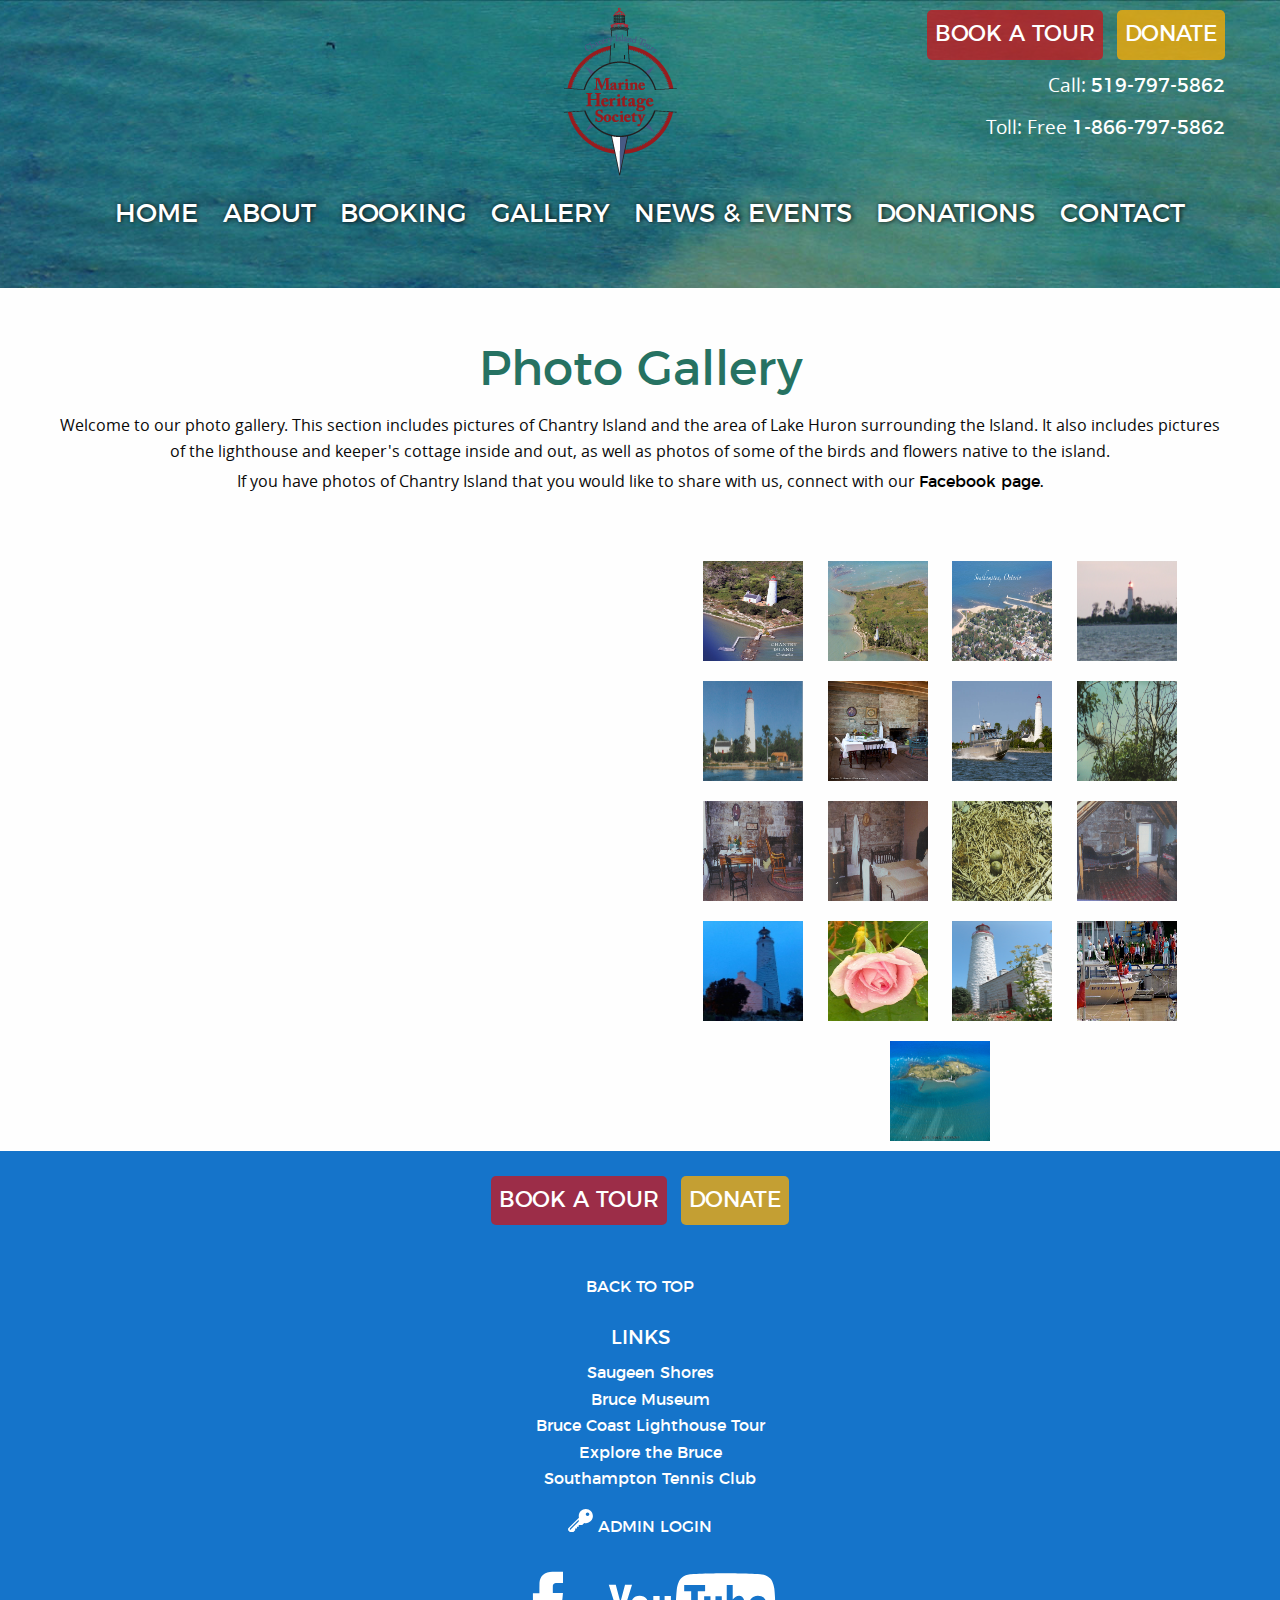
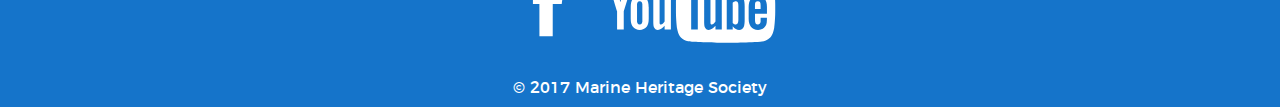
==== gallery.html @ 5c1203e1 "Initial Files Uploaded" ====
<!doctype html>
<html class="no-js" lang="en" dir="ltr">
  <head>
    <meta charset="utf-8">
    <meta http-equiv="x-ua-compatible" content="ie=edge">
    <meta name="viewport" content="width=device-width, initial-scale=1.0">
    <title>Chantry Island - Gallery</title>
    <link rel="stylesheet" href="css/foundation.css">
    <link rel="stylesheet" href="css/app.css">
  </head>
  <body>
    <div class="row">
      <div class="small-12 columns">
        <h1 class="hide">Chantry Island - Gallery</h1>
      </div>
    </div>

    <header>
    <section class="row">
    <h2 class="hide">Book or Call Now!</h2>
    <div class="small-2  medium-2 medium-push-5 column">
    <img src="images/MHS_logo.png" id="logo" alt="Marine Heritage Society Logo">
    </div>
    <div class="small-10 medium-5 column" id="bookCallNav">
    <a href="booking.html" role="button" class="tourBtnSmall">BOOK A TOUR</a>
    <a href="donations.html" role="button" class="donateBtnSmall">DONATE</a>
    <p>Call: <a href="tel:519-797-5862">519-797-5862</a></p>
    <p>Toll: Free <a href="tel:+1-866-797-5862">1-866-797-5862</a></p>
    </div>
    </section>

    <div class="row">
    <nav id="mainNav" class="small-12 columns">
    <h2 class="hide">Main Navigation</h2>
        
    <div class="title-bar" data-responsive-toggle="top-menu" data-hide-for="large">
    <button class="menu-icon" type="button" data-toggle></button>
                </div>
    <div id="top-menu">
    <ul>
    <li><a class="textShadow1" href="index.html">Home</a></li>
    <li><a class="textShadow1" href="about.html">About</a></li>
    <li><a class="textShadow1" href="booking.html">Booking</a></li>
    <li><a class="textShadow1 navUnderline" href="gallery.html">Gallery</a></li>
    <li><a class="textShadow1" href="newsevents.html">News & Events</a></li>
    <li><a class="textShadow1" href="donations.html">Donations</a></li>
    <li><a class="textShadow1" href="contact.html">Contact</a></li>
    </ul>
    </div>
    </nav>

    </div>
    </header>

    <section class="row pgiSec">
    <div class="small-12 column">
    <h2 class="greenH">Photo Gallery</h2>
    <p>Welcome to our photo gallery. This section includes pictures of Chantry Island and the area of Lake Huron surrounding the Island. It also includes pictures of the lighthouse and keeper's cottage inside and out, as well as photos of some of the birds and flowers native to the island.
    </p>
    <p>If you have photos of Chantry Island that you would like to share with us, connect with our <a href="https://www.facebook.com/MarineHeritageSociety" target="_blank">Facebook page.</a>
    </p> 
    </div>

    </section>

    <div class="row">

    <div class="small-12 medium-6 column galImgCon">         
          <img src="" alt="" class="image">
          <h5 class="caption"></h5>
          <p class="imageCredit"></p>          
      </div>
    

    <div class="small-12 medium-6 column gallery">
    <img src="images/gallery/img1.jpg" alt="Aerial View of Lighthouse" id="img1">
    <img src="images/gallery/img2.jpg" alt="Aerial View of Chantry Island" id="img2">
    <img src="images/gallery/img3.jpg" alt="Aerial View of Southampton, Ontario" id="img3">
    <img src="images/gallery/img4.jpg" alt="Lake View of Chantry Island at Dusk" id="img4">
    <img src="images/gallery/img5.jpg" alt="Lake View of Chantry Island Lighthouse" id="img5">
    <img src="images/gallery/img6.jpg" alt="Chantry Island Lighthouse Interior" id="img6">
    <img src="images/gallery/img7.jpg" alt="Peerless II on Lake Huron" id="img7">
    <img src="images/gallery/img8.jpg" alt="Chantry Island Birds" id="img8">
    <img src="images/gallery/img9.jpg" alt="Chantry Island Lighthouse Interior" id="img9">
    <img src="images/gallery/img10.jpg" alt="Chantry Island Lighthouse Interior" id="img10">
    <img src="images/gallery/img11.jpg" alt="Chantry Island Bird Nest and Eggs" id="img11">
    <img src="images/gallery/img12.jpg" alt="Chantry Island Lighthouse Interior" id="img12">
    <img src="images/gallery/img13.jpg" alt="Chantry Island Lighthouse at Dusk" id="img13">
    <img src="images/gallery/img14.jpg" alt="Chantry Island Flower" id="img14">
    <img src="images/gallery/img15.jpg" alt="Chantry Island Lighthouse" id="img15">
    <img src="images/gallery/img16.jpg" alt="Peerless II at Dock" id="img16">
    <img src="images/gallery/img17.jpg" alt="Aerial View of Chantry Island" id="img17">


    </div>
    </div>



    <div class="footer">
    <footer>
    <h2 class="hide">Footer</h2>
    <div class="row">
    <div class="small-12 column footerBtns">
    <a href="booking.html" role="button" class="tourBtnSmall">BOOK A TOUR</a>
    <a href="donations.html" role="button" class="donateBtnSmall">DONATE</a>
    </div>
    </div>



    <div class="row">
    <div class="small-12 column footerLinks">
    <a href="#bookCallNav">BACK TO TOP</a>
    <h5>LINKS</h5>
    <ul>
        <li><a href="http://www.saugeenshores.ca/en/index.asp" target="_blank">Saugeen Shores</a></li>
        <li><a href="http://www.brucemuseum.ca/" target="_blank">Bruce Museum</a></li>
        <li><a href="http://www.brucecoastlighthouses.com/" target="_blank">Bruce Coast Lighthouse Tour</a></li>
        <li><a href="http://www.explorethebruce.com/" target="_blank">Explore the Bruce</a></li>
        <li><a href="http://www.southamptontennisclub.ca/" target="_blank">Southampton Tennis Club</a></li>
    </ul>
    <object id="keySVG" data="images/key.svg"></object>
    <a href="adminlogin.php">ADMIN LOGIN</a>
    </div>
    </div>

    <div class="row">
    <div class="small-12 column footerSVGs">
    <object class="socIcons" id="fbSVG" data="images/fb-icon.svg"></object>
    <object class="socIcons" id="ytSVG" data="images/yt-icon.svg"></object>
    </div>
    </div>

    <div class="row copySec">
    <div class="small-12 column">
    <p class="copyright">&copy; 2017 Marine Heritage Society</p>
    </div>
    </div>

    </footer>
    </div>


    <script src="js/vendor/jquery.js"></script>
    <script src="js/vendor/what-input.js"></script>
    <script src="js/vendor/foundation.js"></script>
    <script src="js/app.js"></script>
    <script src="js/gallery.js"></script>
  </body>
</html>
---- css/app.css ----
@charset "UTF-8";

/*Fonts*/

@font-face 
{
    font-family: 'open_sansregular';
    src: url('../fonts/opensans-regular-webfont.eot');
    src: url('../fonts/opensans-regular-webfont.eot?#iefix') format('embedded-opentype'),
         url('../fonts/opensans-regular-webfont.woff2') format('woff2'),
         url('../fonts/opensans-regular-webfont.woff') format('woff'),
         url('../fonts/opensans-regular-webfont.ttf') format('truetype'),
         url('../fonts/opensans-regular-webfont.svg#open_sansregular') format('svg');
    font-weight: normal;
    font-style: normal;

}

@font-face 
{
    font-family: 'montserratregular';
    src: url('../fonts/montserrat-regular-webfont.eot');
    src: url('../fonts/montserrat-regular-webfont.eot?#iefix') format('embedded-opentype'),
         url('../fonts/montserrat-regular-webfont.woff2') format('woff2'),
         url('../fonts/montserrat-regular-webfont.woff') format('woff'),
         url('../fonts/montserrat-regular-webfont.ttf') format('truetype'),
         url('../fonts/montserrat-regular-webfont.svg#montserratregular') format('svg');
    font-weight: normal;
    font-style: normal;

}

/*Global Styles*/

p, td
{
    font-family: 'open_sansregular', Arial, sans-serif;
    margin-bottom: 0.3rem;
}


h1, h2, h3, h4, h5, h6, a, th
{
    font-family: 'montserratregular', "Lucida Sans", "DejaVu Sans", Verdana, sans-serif;
}

h2
{
    font-size: 2em;
}

.textShadow1
{
     text-shadow: 1px 0px 5px rgba(0, 0, 0, 1);
}

a
{
    color: white;
}

a:hover
{
    color: white;
}

a:focus
{
    color: white;
}

.greenH
{
    color: #267262;
}

.blueH
{
    color: #1574ca;
}

.yellowH
{
    color: #ffae00;
}

/*Header*/

header
{
    background: url('../images/header-bg.jpg');
    background-position: center;
    background-attachment: fixed;
    background-repeat: no-repeat;
    background-size: cover;
    color: white;
}

#logo
{
    min-width: 90px;
}

#bookCallNav
{
    text-align: right;
    margin-top: 10px;
}

#bookCallNav p
{
    margin-top: 10px;
    font-size: 1em;
}

#bookCallNav p:nth-child(4)
{
    margin-bottom: 25px;
}

.donateBtnSmall
{
    background-color: rgba(255,174,0,.75);
    border: none;
    border-radius: 5px;
    color: white;
    font-size: 1em;
    padding: 5px;
    display: inline-block;
}

.tourBtnSmall
{
    background-color: rgba(201,21,28,.75);
    border: none;
    border-radius: 5px;
    color: white;
    font-size: 1em;
    padding: 5px;
    display: inline-block;
    margin-right: 10px;
}

.navUnderline
{
    text-decoration: underline;
}

.title-bar
{
    margin-bottom: 10px;
    padding-right: 0rem;
}

.title-bar .menu-icon 
{
    margin-right: 0rem; 
}

.menu-icon::after
{
    background: white;
    box-shadow: 0 50px 0 white, 0 25px 0 white; 
}

.menu-icon:hover::after 
{
    background: white;
    box-shadow: 0 50px 0 white, 0 25px 0 white; 
}

#mainNav
{
    margin: 0;
    text-align: center;
}

#mainNav ul
{
    list-style-type: none;
}

#mainNav li a
{
    font-size: 1.2em;
    display: block;
    color: white;
    padding: 5px 0 5px 0;
    text-transform: uppercase;
    transition: all .3s ease-in-out;
    font-family: 'montserratregular', "Lucida Sans", "DejaVu Sans", Verdana, sans-serif;
}

#headline
{
    text-align: center;
    margin-bottom: 100px;
}

#headline h2
{

}

#headline h3
{
    padding-top: 0px;
    font-size: 3.6em;
}

#headline h4
{
    font-size: 1.6em;
    margin-bottom: 50px;
}

.tourBtnBig
{
    background-color: rgba(201,21,28,.75);
    border: none;
    border-radius: 5px;
    color: white;
    font-size: 2.4em;
    padding: 10px;
}

.tourBtnBig:hover
{
    color: white;
    cursor: pointer;
}

/*Video*/

.videoSec
{
    margin-top: 50px;
    text-align: center;
}

.video
{
    width: 100% !important;
    height: auto !important;
    background-color: black;
}

/*Index*/

.mhsSec
{
    margin-top: 50px;
}

.mhsSec div:nth-child(2)
{
    text-align: center;
}

.mhsSec a
{
    color: black;
}

.mhsSec p
{
    margin-bottom: 25px;
}

.tciSec
{
    margin-top: 50px;
    margin-bottom: 50px;
}

.tciSec div:first-child
{
    text-align: center;
}

.tciSec img
{
    margin-bottom: 25px;
}

/*About Page*/

.aboutCISec
{
    margin-top: 50px;
}

.aboutCISec img
{
    margin-top: 75px;
}

.lhSec
{
    margin-top: 50px;
    margin-bottom: 50px;
}

.lhSec h2
{
    text-align: center;
}

.ciBASec h2
{
    margin-top: 25px;
}

.textOverlay p:nth-child(2)
{
    margin-bottom: 25px;
}

.fdiSec
{
    margin-top: 50px;
    margin-bottom: 50px;
}

.fdiSec h2
{
    margin-top: 25px;
}

/*Booking Page*/
#bookTSec
{
    
    background: url('../images/chantryisland-sunset.jpg');
    background-position: center;
    background-attachment: fixed;
    background-repeat: no-repeat;
    background-size: cover;
    border-top: 10px solid white;
    color: white;
    text-align: center;
}

#bookTSec p
{   
    font-size: 1em;
}

#bookTSec h2
{
    margin-top: 50px;
    margin-bottom: 0rem;

}

#bookTSec p:nth-child(4)
{
    margin-bottom: 50px;
}

#cpp
{
    font-size: 1.4em;
    font-weight: 600;
}

#bookTSec p:nth-child(13)
{
    margin-bottom: 50px;
}

#bookTSec p:nth-child(14)
{
    font-size: 1.6em;
}

#bookTSec p:nth-child(14)
{
    font-size: 1.4em;
    margin-bottom: 50px;
}

.scheduleSec
{
    margin-bottom: 50px;
}

.scheduleSec h2
{
    margin-top: 50px;
    margin-bottom: 50px;
    text-align: center;
}

#datesth
{
    font-size: 1.8em;
}

.scheduleSec table th:nth-child(2)
{
    font-size: 1.8em;
    text-align: left;
}

.tbhSec
{
    text-align: center;
}

.tbhSec p:nth-child(3)
{
    margin-bottom: 25px;
}

.tiSec
{
    margin-top: 50px;
    margin-bottom: 50px;
}

.tiSec img
{
    margin-top: 25px;
}

.tiSec p:nth-child(4)
{
    margin-bottom: 25px;
}

/*Gallery*/

.galImgCon
{
    margin-bottom: 50px;
}

.galImgCon h5
{
    margin-top: 10px;
}

.gallery img
{
    width: 75px;
    height: 75px;
    margin: 10px;
    display: inline-block;
}

.gallery img:hover
{
    cursor: pointer;
}


.pgiSec
{
    margin-top: 50px;
    margin-bottom: 50px;
    text-align: center;
}

.pgiSec a
{
    color: black;
}

.gallery
{
    text-align: center;
}

/*News & Events*/

.newseventsSec 
{
    margin-top: 50px;
    margin-bottom: 50px;   
    text-align: center;
}

.eventsSec
{
    margin-bottom: 50px;
    text-align: center;
}

.eventsSec a
{
    color: black;
    font-family: 'open_sansregular', Arial, sans-serif;
    font-weight: 700;
}

.eventsSec div
{
    margin-bottom: 50px;
}

.eventsSec div p:nth-child(5)
{
    font-style: italic;
}

.eventsNL
{
    margin-top: 25px;
}

.eventsNL a:first-child
{
    display: block;
    margin-bottom: 5px;
}

.eventsNL a:nth-child(2)
{
    margin-right: 10px;
}


.newsSec
{
    margin-bottom: 50px;
    text-align: center;
}

.newsSec a
{
    color: black;
    font-family: 'open_sansregular', Arial, sans-serif;
    font-weight: 700;
}

.newsSec div
{
    margin-bottom: 50px;
}

.newsSec div p:nth-child(5)
{
    font-style: italic;
}

.newsSec img
{
    margin-bottom: 25px;
}

.newsNL
{
    margin-top: 25px;
}

.newsNL a:first-child
{
    display: block;
    margin-bottom: 5px;
}

.newsNL a:nth-child(2)
{
    margin-right: 10px;
}

.volunteers
{
    text-align: center;
}

.volunteers div:nth-child(3n+1)
{
    margin-bottom: 25px;
}

.volunteers div:last-child
{
    margin-bottom: 50px;
}

/*Donations*/

#donationsCon
{
    background: url('../images/birdsbg.png');
    background-position: center;
    background-attachment: fixed;
    background-repeat: no-repeat;
    background-size: cover;
}

.donations
{
    text-align: center;
}

.donations h2
{
    margin-top: 50px
}

.donations p:nth-child(2)
{
    margin-bottom: 25px;
}

.donations a
{
    font-size: 2em;
}

.donations p:nth-child(7)
{
    margin-bottom: 25px;
}

.donations p:nth-child(8)
{
    font-weight: 600;
}

.donations p:nth-child(9)
{
    margin-bottom: 25px;
}

.donations p:nth-child(10)
{
    margin-bottom: 25px;
    font-style: italic;
}

.donations img
{
    width: 15%;
}

.donorCatSec
{
    margin-bottom: 50px;
}

.donorCatSec h2
{
    margin-top: 50px;
    margin-bottom: 50px;
    text-align: center;
}

.levelsth
{
    font-size: 1.8em;
}

.donorCatSec table th:nth-child(2)
{
    font-size: 1.8em;
    text-align: left;
}

/*Contact Page*/

.contactTopSec
{
    margin-top: 50px;
    margin-bottom: 50px;
    text-align: center;
}

.contactTopSec a
{
    color: black;
}

.contactTopSec p:nth-child(3)
{
    margin-bottom: 25px;
}

.contactTopSec p:nth-child(8)
{
    margin-bottom: 25px;
}

.contactTopSec p:nth-child(10)
{
    margin-bottom: 50px;
}

iframe
{
    width: 95%;
    height: 350px;
    border: none;
}

#form
{
    font-family: 'open_sansregular', Arial, sans-serif;
    text-align: center;
}

label
{
    font-family: 'montserratregular', "Lucida Sans", "DejaVu Sans", Verdana, sans-serif;
    font-size: 1.25em;
}

input
{
    width: 60px;
}

#name, #email, #phone, #msg, #send
{
    display: block;
    margin: 0 auto;
}

#name
{
    margin-bottom: 25px;
    width: 250px;
}


#email
{
    margin-bottom: 25px;
    width: 250px;
}

#phone
{
    margin-bottom: 25px;
    width: 250px;
}

#msg
{
    margin-bottom: 25px;
    width: 650px;
    height: 250px;
}

#send
{
    margin-bottom: 50px;
    background-color: white;
    color: black;
    padding: 5px;
    transition: all .3s ease-in-out;
    border-style: ridge;
    font-size: 1.25em;
    font-family: 'open_sansregular', Arial, sans-serif;
}

#send:hover
{
    cursor: pointer;
    color: white;
    background-color: #1574ca;
}

/*Footer*/

.footer
{
    background-color: rgba(21,116,202,1);
    color: white;
    text-align: center;
}

.footer p
{
     font-family: 'montserratregular', "Lucida Sans", "DejaVu Sans", Verdana, sans-serif;
}

.footerBtns
{
    margin-top: 25px;
    margin-bottom: 25px;
}

.socIcons
{
    margin-top: 25px;
}

#fbSVG
{
    display: inline-block;
    max-height: 50px;
    width: 60px;
}

#ytSVG
{
    display: inline-block;
    max-width: 100px;
}

.footerLinks
{
    margin-top: 25px;
}

.footerLinks h5
{
    margin-top: 25px;
}

.footerLinks ul
{
    list-style-type: none;
}

#keySVG
{
    width: 25px;
}

.copySec
{
    text-align: center;
}

.copyright
{
    margin-top: 25px;
}


@media only screen and (min-width: 30em) 
{
    #headline h3
    {
        font-size: 4em;
    }
}

/*Medium and up*/
@media only screen and (min-width: 48.125em) 
{ 

    /*Global Style*/
    h2
    {
        font-size: 3em;
    }

    /*Header*/

    #headline h3
    {
        font-size: 5em;
    }

    .donateBtnSmall
    {
        font-size: 1em;
        padding: 8px;
    }

    .tourBtnSmall
    {
        font-size: 1em;
        padding: 8px;
    }

    #bookCallNav p
    {
        font-size: 1.2em;
    }

    /*About Page*/
    .ciBASec
    {
        position: relative;
    }

    .ciBASec h2
    {
        margin-top: 0px;
    }

    .textOverlay p:nth-child(2)
    {
        margin-bottom: 0px;
    }

    .textOverlay
    {
        padding: 10px;
        position: absolute;
        top: 25px;
    }

    .textOverlay2
    {
        padding: 10px;
        position: absolute;
        top: 1285px;
    }

    .textOverlay h2
    {
        font-size: 4em;
        margin-bottom: 100px;
    }

    .textOverlay2 h2
    {
        font-size: 4em;
        margin-bottom: 100px;
    }

    .textOverlay p
    {
        font-weight: 700;
        max-width: 45%;
    }

    .textOverlay2 p
    {
        font-weight: 700;
        max-width: 45%;
    }

    /*Gallery*/
    .gallery img
    {
        width: 100px;
        height: 100px;
    }

    /*Booking*/
    #bookTSec p
    {
        font-size: 1.4em;
    }

    #cpp
    {
        font-size: 2em;
    }

    #bookTSec p:nth-child(14)
    {
        font-size: 1.6em;
    }

    #bookTSec p:nth-child(14)
    {
        font-size: 2em;
    }

    /*Footer*/
}

/*Large and up*/
@media screen and (min-width: 64em) /*1024*/
{
    /*Header*/
    #headline h3
    {
        font-size: 6.7em;
    }

    .donateBtnSmall
    {
        font-size: 1.4em;
    }

    .tourBtnSmall
    {
        font-size: 1.4em;
    }

    #bookCallNav p
    {
        font-size: 1.2em;
    }
    

    #mainNav
    {
        padding-top: 1%;
        padding-bottom: 3%;
        margin: 0 auto;
        text-align: center;
    }

    #mainNav ul
    {
        margin-left: 0px;
    }


    #mainNav ul li:last-child
    {
        margin-right: 0px;
    }

    #mainNav ul li
    {
        border-bottom: none;
        margin-left: 20px;
        display: inline;
    }

    #mainNav li:first-child 
    {
        border-top: none;
    }

    #mainNav ul li a
    {
        display: inline;
        font-size: 1.6em; 
    }

    #mainNav ul li a
    { 
        background-color: transparent;
        text-decoration: none;
    }

    .mhsSec h2
    {
        font-size: 2.8em;
    }

    /*About Page*/
    .textOverlay
    {
        padding: 10px;
        position: absolute;
        top: 25px;
    }

    .textOverlay2
    {
        padding: 10px;
        position: absolute;
        top: 25px;
    }

    .textOverlay2 p
    {
        max-width: 95%;
    }

    .fdiSec h2
    {
        margin-top: 0px;
    }

    /*Booking Page*/
    .tiSec img
    {
    margin-top: 80px;
    }

    /*Footer*/
    #fbSVG
    {
        max-height: 80px;
        width: 100px;
    }

    #ytSVG
    {
        max-width: 180px;
    }

}

@media screen and (min-width: 75em) /*1200*/
{
    #headline h3
    {
        font-size: 8em;
    }
}
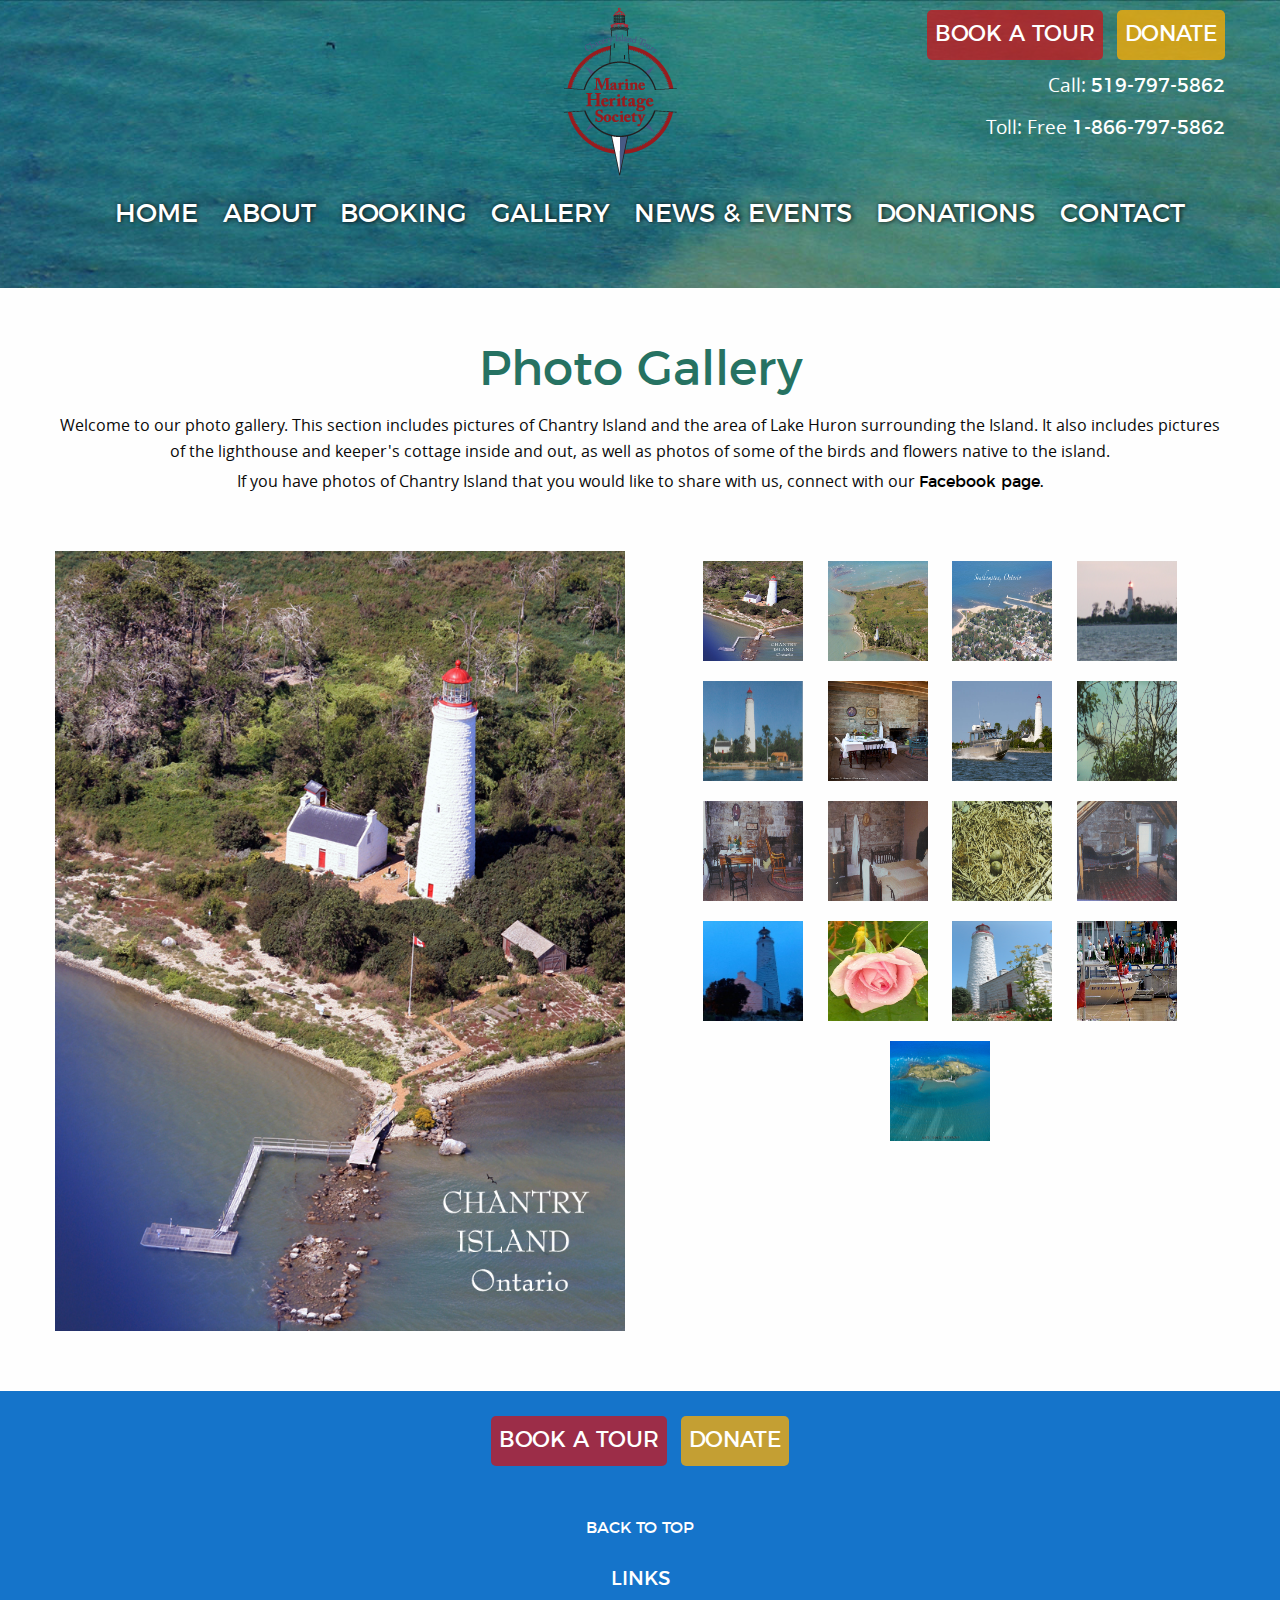
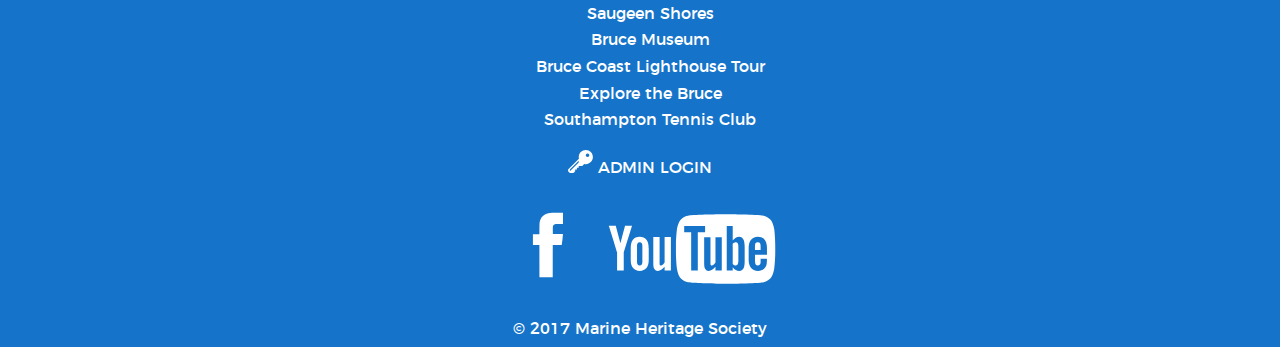
==== commit 225c64c4: "Updated Gallery" ====
--- a/gallery.html
+++ b/gallery.html
@@ -66,7 +66,7 @@
     <div class="row">
 
     <div class="small-12 medium-6 column galImgCon">         
-          <img src="" alt="" class="image">
+          <img src="images/gallery/img1.jpg" alt="Aerial View of Lighthouse" class="image">
           <h5 class="caption"></h5>
           <p class="imageCredit"></p>          
       </div>
